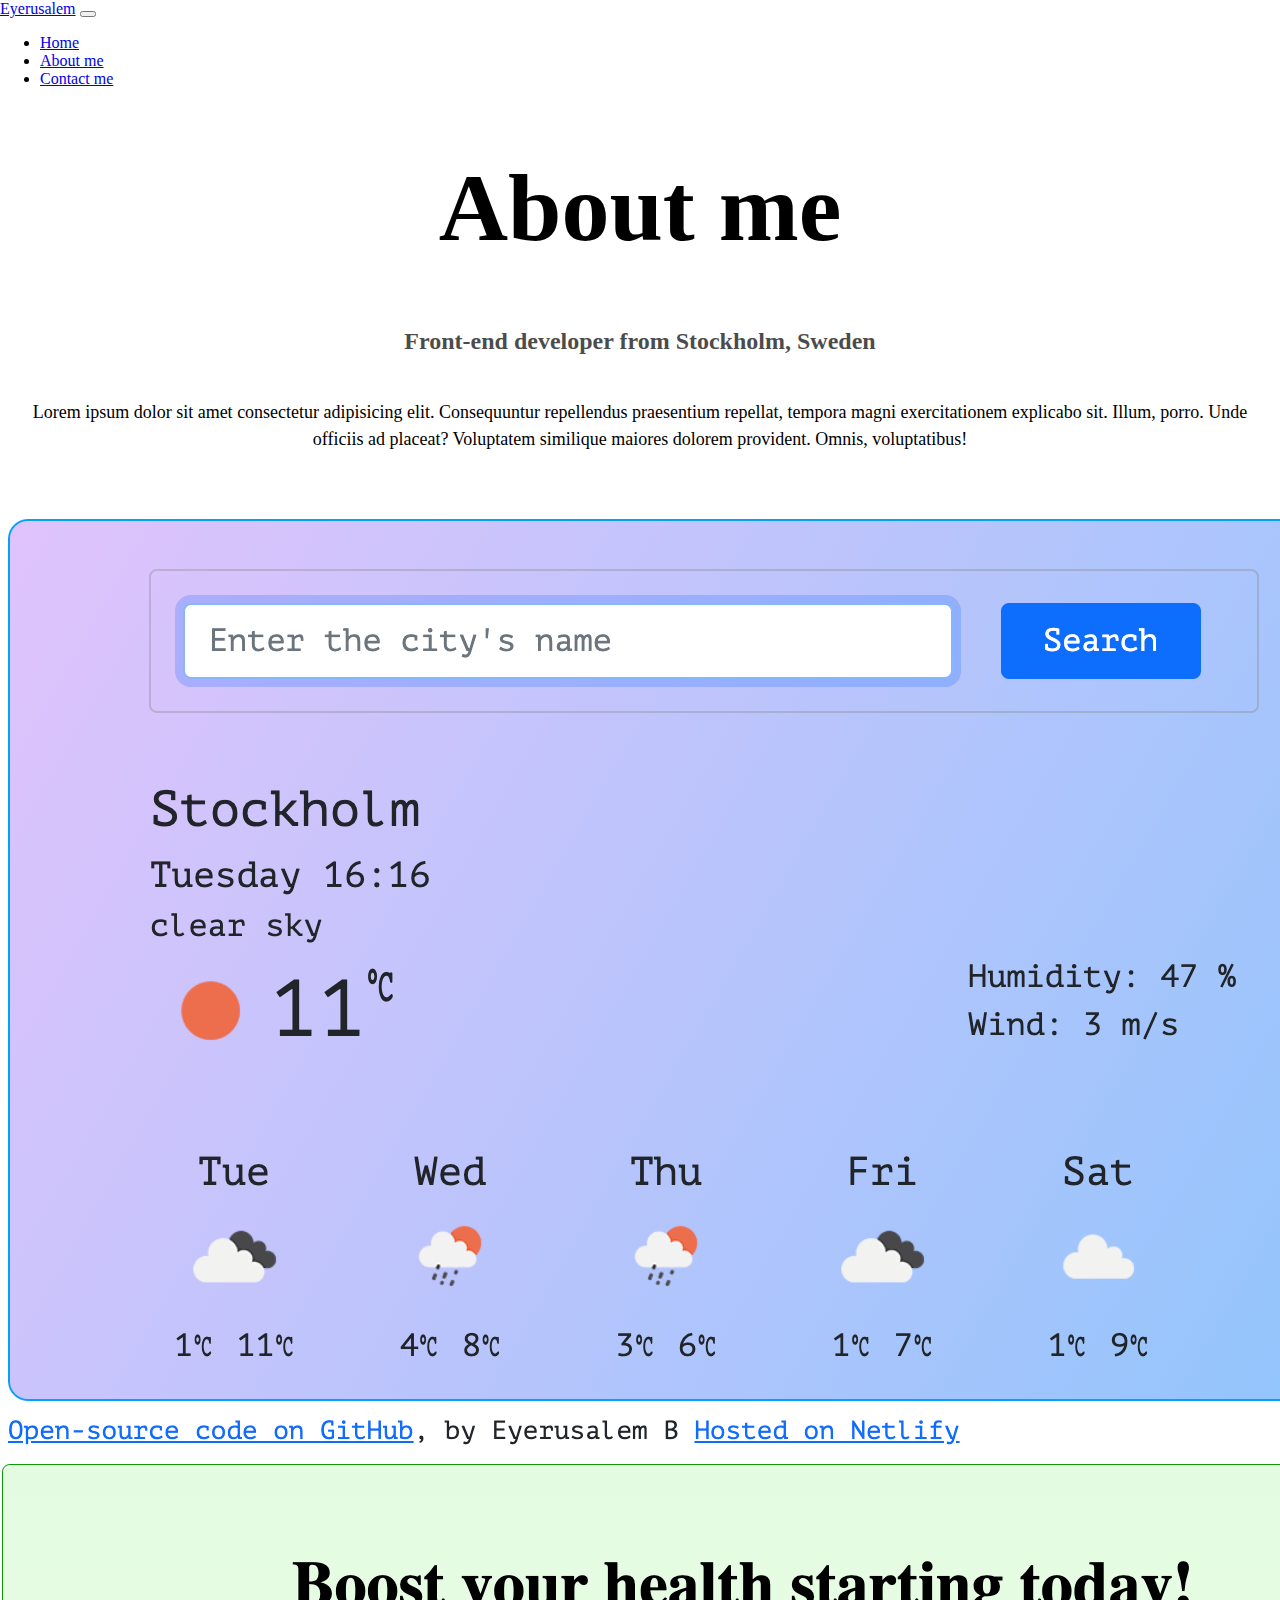
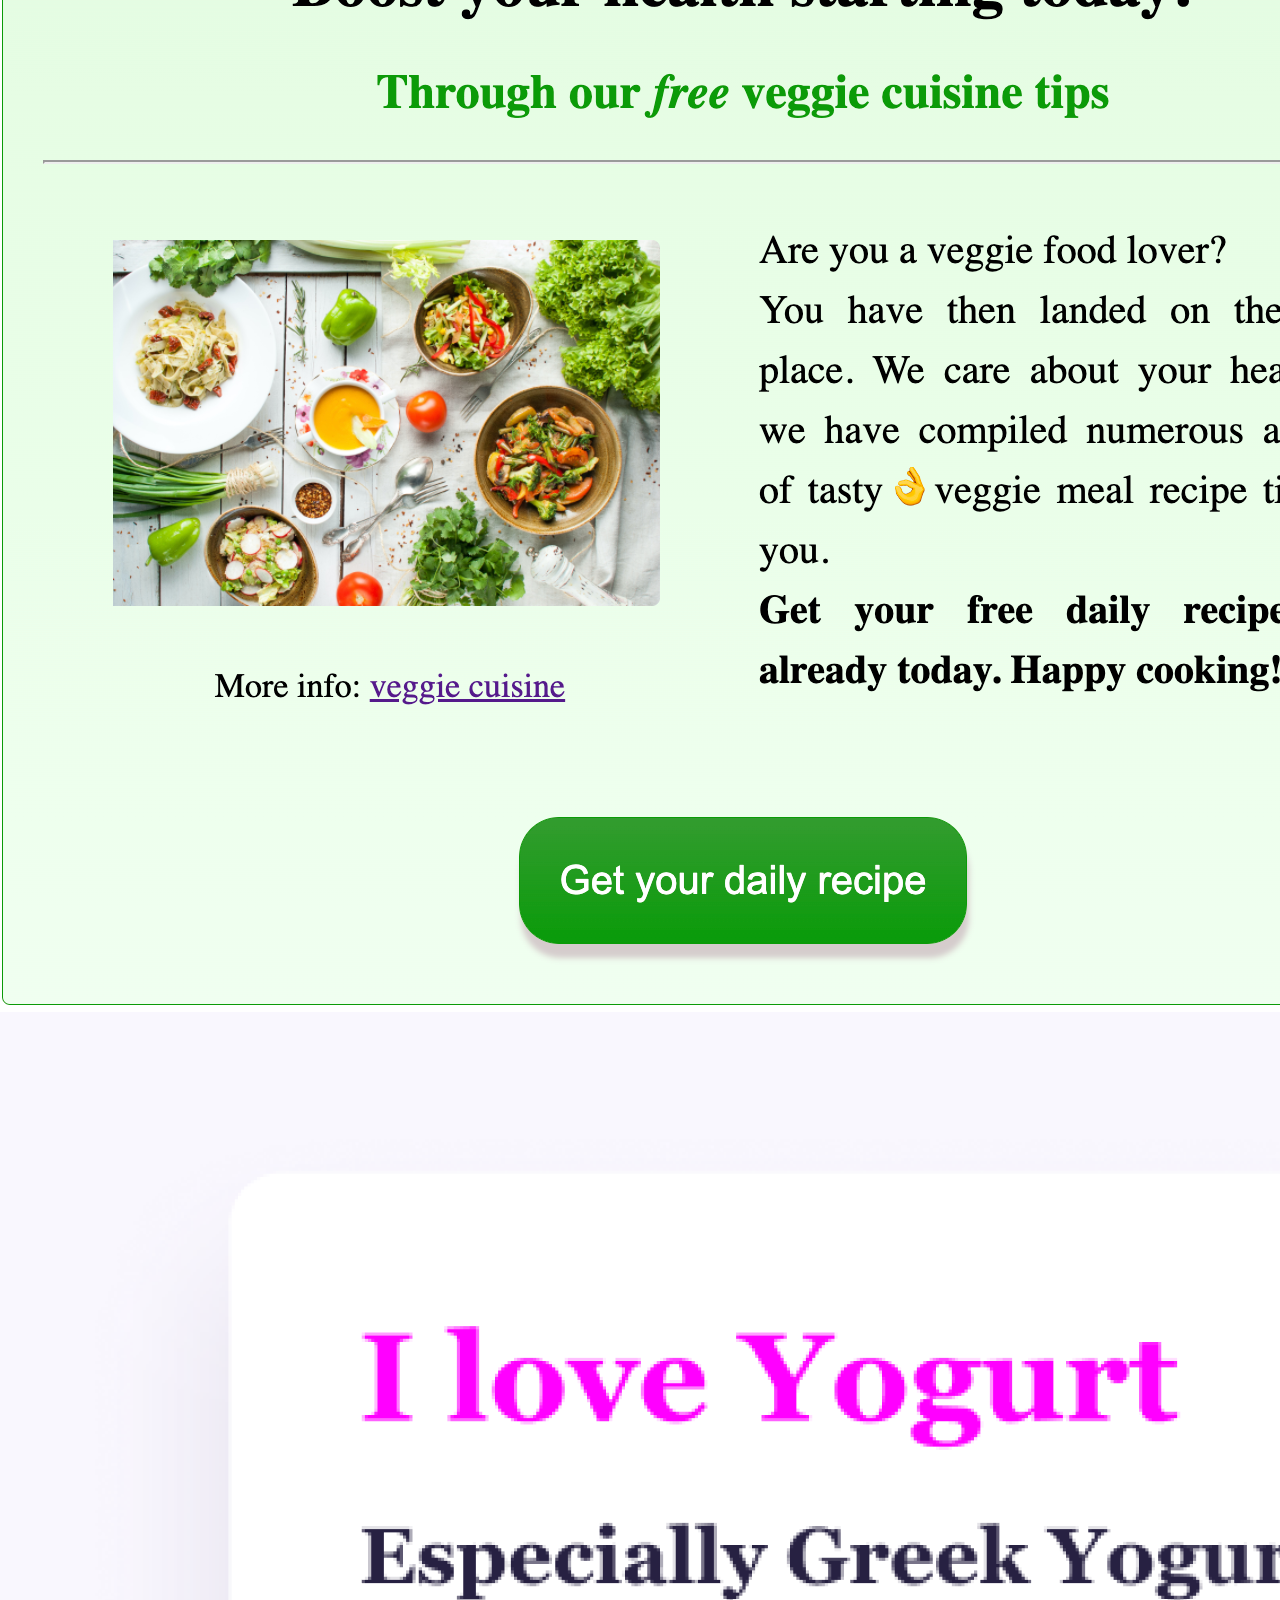
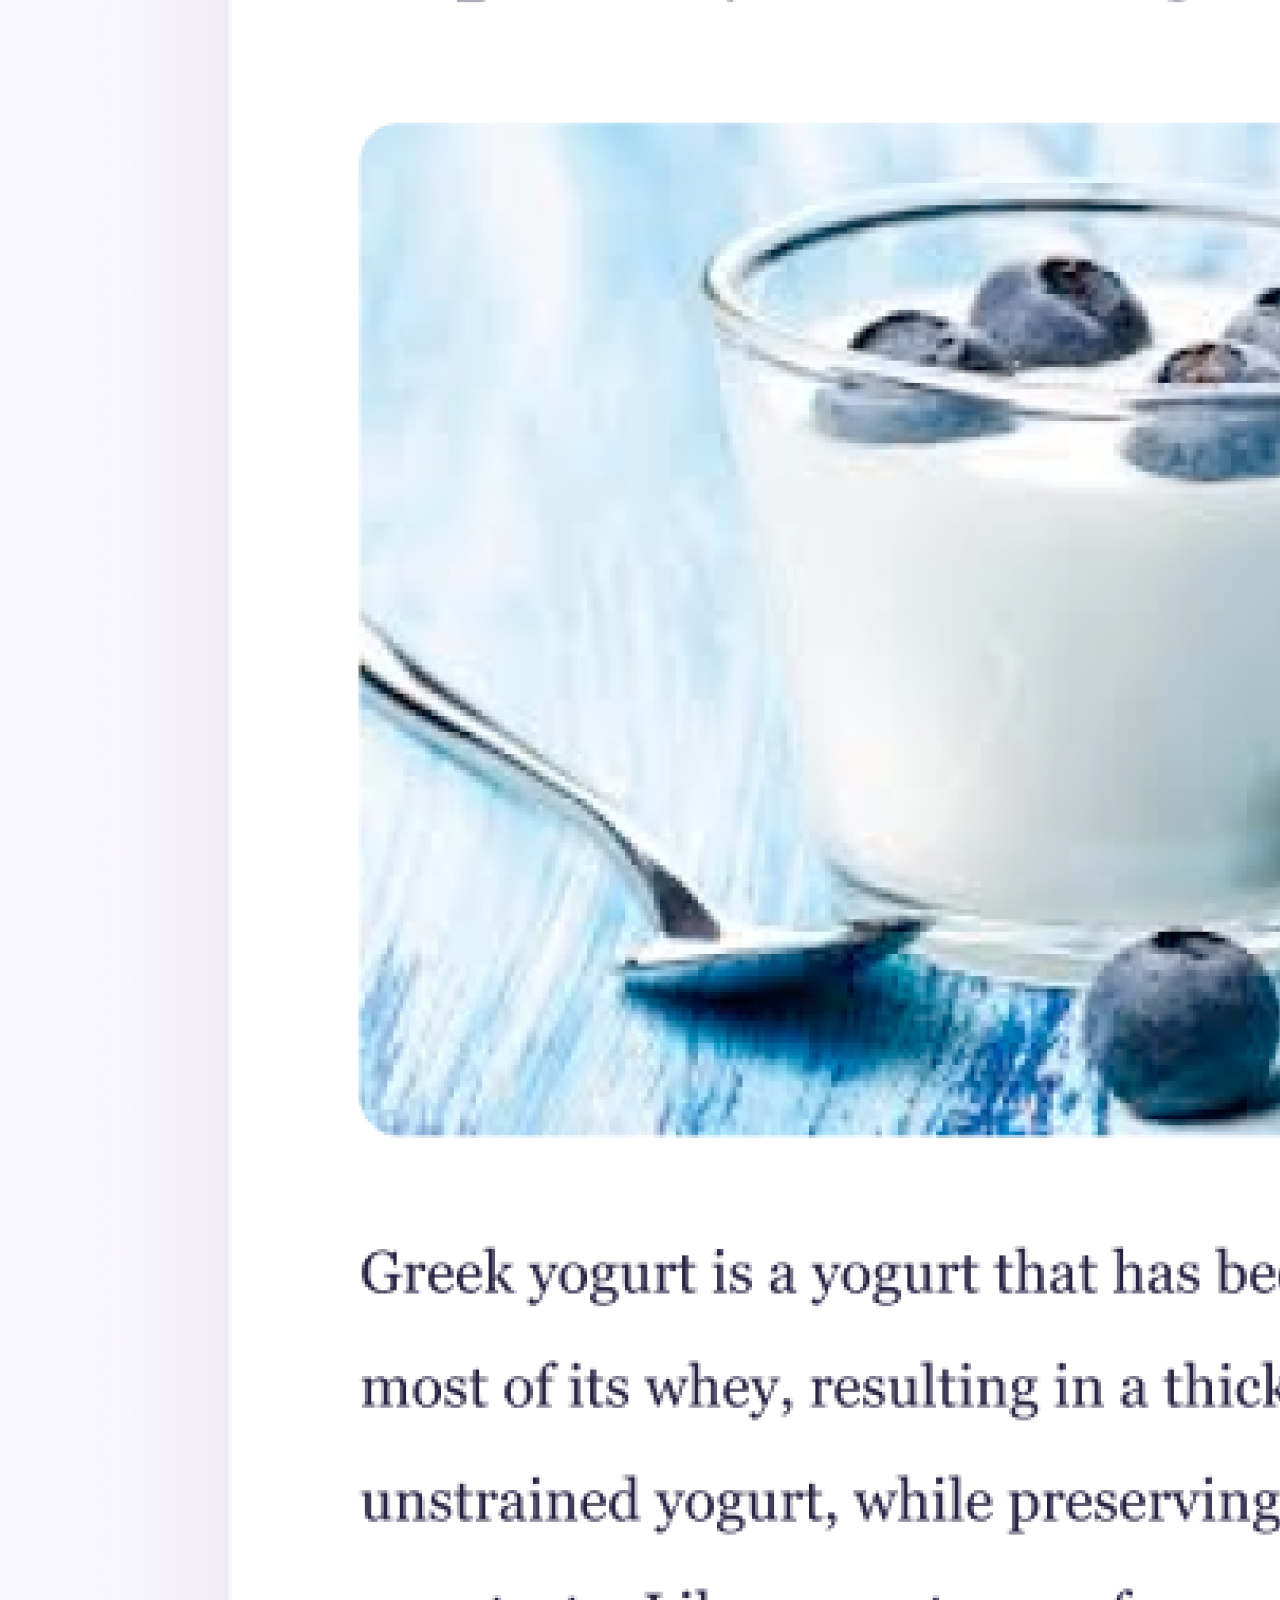
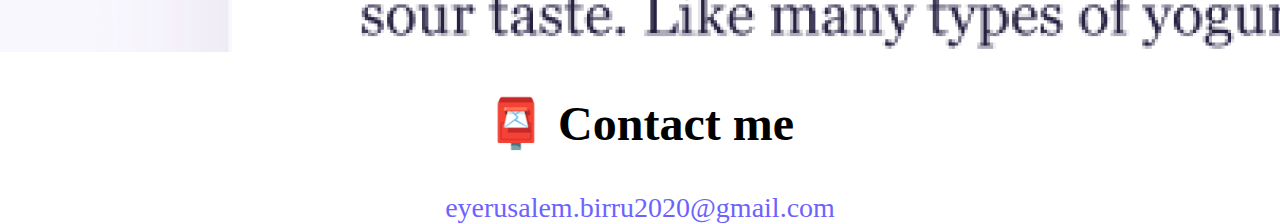
==== about.html @ 7f1671b4 "added SEO features" ====
<!DOCTYPE html>
<html lang="en">
  <head>
    <meta charset="UTF-8" />
    <meta http-equiv="X-UA-Compatible" content="IE=edge" />
    <meta name="viewport" content="width=device-width, initial-scale=1.0" />
    <meta name="description" content="Front-end developer based in Stockholm"/>
    <link
      href="https://cdn.jsdelivr.net/npm/bootstrap@5.1.3/dist/css/bootstrap.min.css"
      rel="stylesheet"
      integrity="sha384-1BmE4kWBq78iYhFldvKuhfTAU6auU8tT94WrHftjDbrCEXSU1oBoqyl2QvZ6jIW3"
      crossorigin="anonymous"
    />
    <script
      src="https://cdn.jsdelivr.net/npm/bootstrap@5.1.3/dist/js/bootstrap.bundle.min.js"
      integrity="sha384-ka7Sk0Gln4gmtz2MlQnikT1wXgYsOg+OMhuP+IlRH9sENBO0LRn5q+8nbTov4+1p"
      crossorigin="anonymous"
    ></script>
    <link rel="stylesheet" href="/css/styles.css" />
    <title>Front-end developer</title>
  </head>
  <body>
    <nav
      class="navbar navbar-expand-lg navbar-light bg-light sticky-sm-top ps-5"
    >
      <div class="container-fluid">
        <a class="navbar-brand" href="#" title="Navigation bar">Eyerusalem</a>
        <button
          class="navbar-toggler"
          type="button"
          data-bs-toggle="collapse"
          data-bs-target="#navbarNav"
          aria-controls="navbarNav"
          aria-expanded="false"
          aria-label="Toggle navigation"
        >
          <span class="navbar-toggler-icon"></span>
        </button>
        <div class="collapse navbar-collapse" id="navbarNav">
          <ul class="navbar-nav">
            <li class="nav-item">
              <a class="nav-link" href="/" title="link to homepage">Home</a>
            </li>
            <li class="nav-item">
              <a class="nav-link active" href="/about.html" title="link to about me page">About me</a>
            </li>
            <li class="nav-item">
              <a class="nav-link" href="/about.html#contact" title="link to contact me page">Contact me</a>
            </li>
          </ul>
        </div>
      </div>
    </nav>
    <a href="/" class="homepage-link mt-5"></a>
    <h1>About me</h1>
    <h3 >Front-end developer from Stockholm, Sweden</h3>
    <p class="about-paragraphs"> Lorem ipsum dolor sit amet consectetur adipisicing elit. Consequuntur repellendus praesentium repellat, tempora magni exercitationem explicabo sit. Illum, porro. Unde officiis ad placeat? Voluptatem similique maiores dolorem provident. Omnis, voluptatibus!</p>
        <div class="container">
            <div class="row">
              <div class="col-sm-4">
                <img
                  src="/images/weatherApp.png"
                  alt="weather app"
                  class="img-fluid shadow-sm border p-2 rounded"
                />
              </div>
              <div class="col-sm-4">
                  <img
                    src="/images/veggieCuisine.png"
                    alt="veggie App"
                    class="img-fluid shadow-sm border p-2 rounded"
                  />
                </div>
                <div class="col-sm-4">
                    <img
                      src="/images/yogurt.png"
                      alt="yogurt app"
                      class="img-fluid shadow-sm border p-2 rounded"
                    />
                  </div>
    
    <div id="contact">
      <h2>📮 Contact me</h2>
      <a href="mailto:eyerusalem.birru2020@gmail.com" class="email-link" title="link to email adress">
        eyerusalem.birru2020@gmail.com
      </a>
    </div>
  </body>
</html>
---- css/styles.css ----
:root {
  --primary-color: #6c63ff;
  --secondary-color: #f5f2fe;
  --box-shadow: 0 5px 10px rgba(0, 0, 0, 0.3);
}

body {
  margin: auto;
}

h1,
h2,
h3 {
  text-align: center;
}

h1 {
  font-size: 96px;
}

h2 {
  font-size: 48px;
}

h3 {
  font-size: 24px;
  opacity: 0.7;
}

p {
  background: var(--secondary-color);
  padding: 20px;
  border-radius: 4px;
  font-size: 18px;
  line-height: 1.5;
  text-align: center;
}
@media (max-width: 600px) {
  h1 {
    font-size: 60px;
  }
}
.navigation-links {
  display: flex;
  margin-top: 40px;
  justify-content: center;
}

.navigation-links a {
  margin: 20px;
  border-radius: 4px;
  padding: 20px 15px;
  text-decoration: none;
  text-transform: capitalize;
}

.contact-link {
  background: var(--primary-color);
  box-shadow: var(--box-shadow);
  color: white;
}

.about-link {
  color: var(--primary-color);
  border: 1px solid var(--primary-color);
}

.homepage-link {
  color: var(--primary-color);
  text-align: center;
  display: block;
}

.about-paragraphs {
  background: none;
  margin: 20px 0;
}

.about-paragraphs p {
  margin: 10px;
}

.email-link {
  display: flex;
  justify-content: center;
  color: var(--primary-color);
  font-size: 28px;
  text-decoration: none;
}

.email-link:hover {
  text-decoration: underline;
}

.container {
  margin-top: 40px;
}
.weatherApp {
  text-align: left;
}
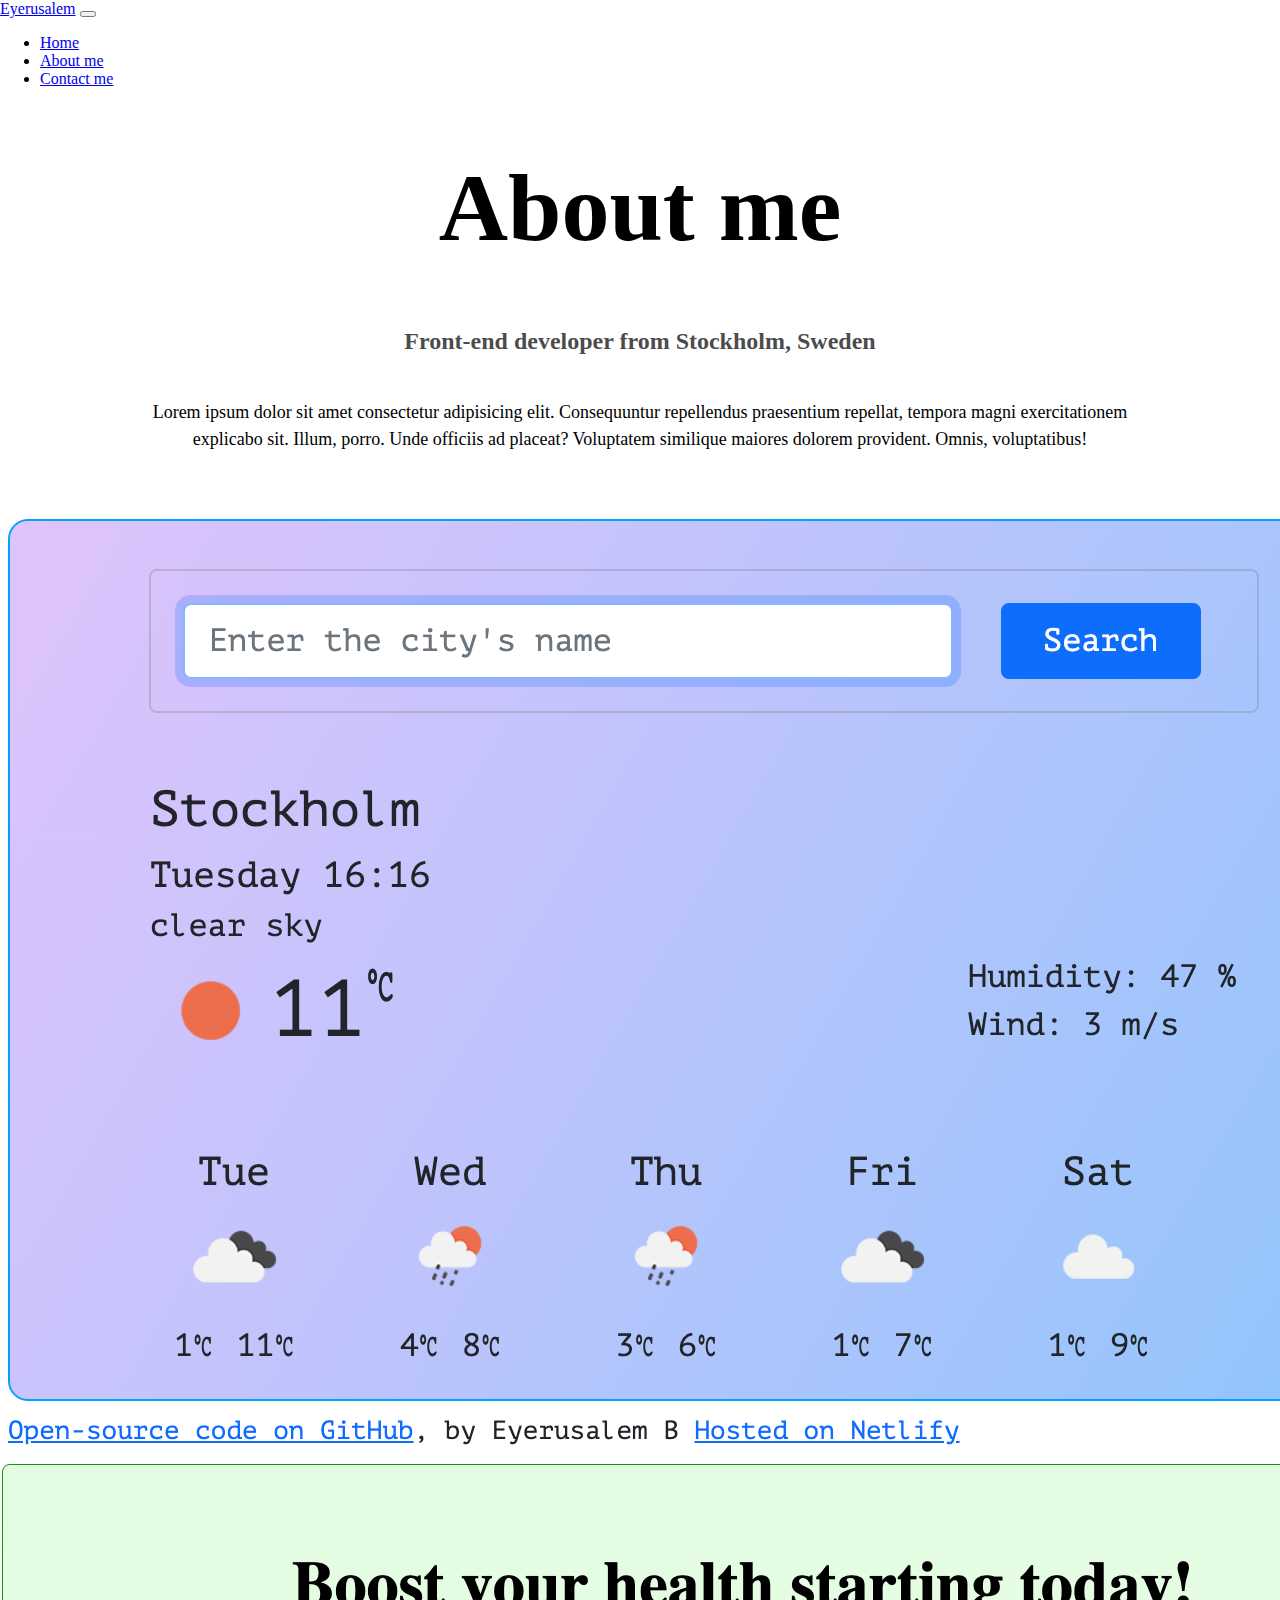
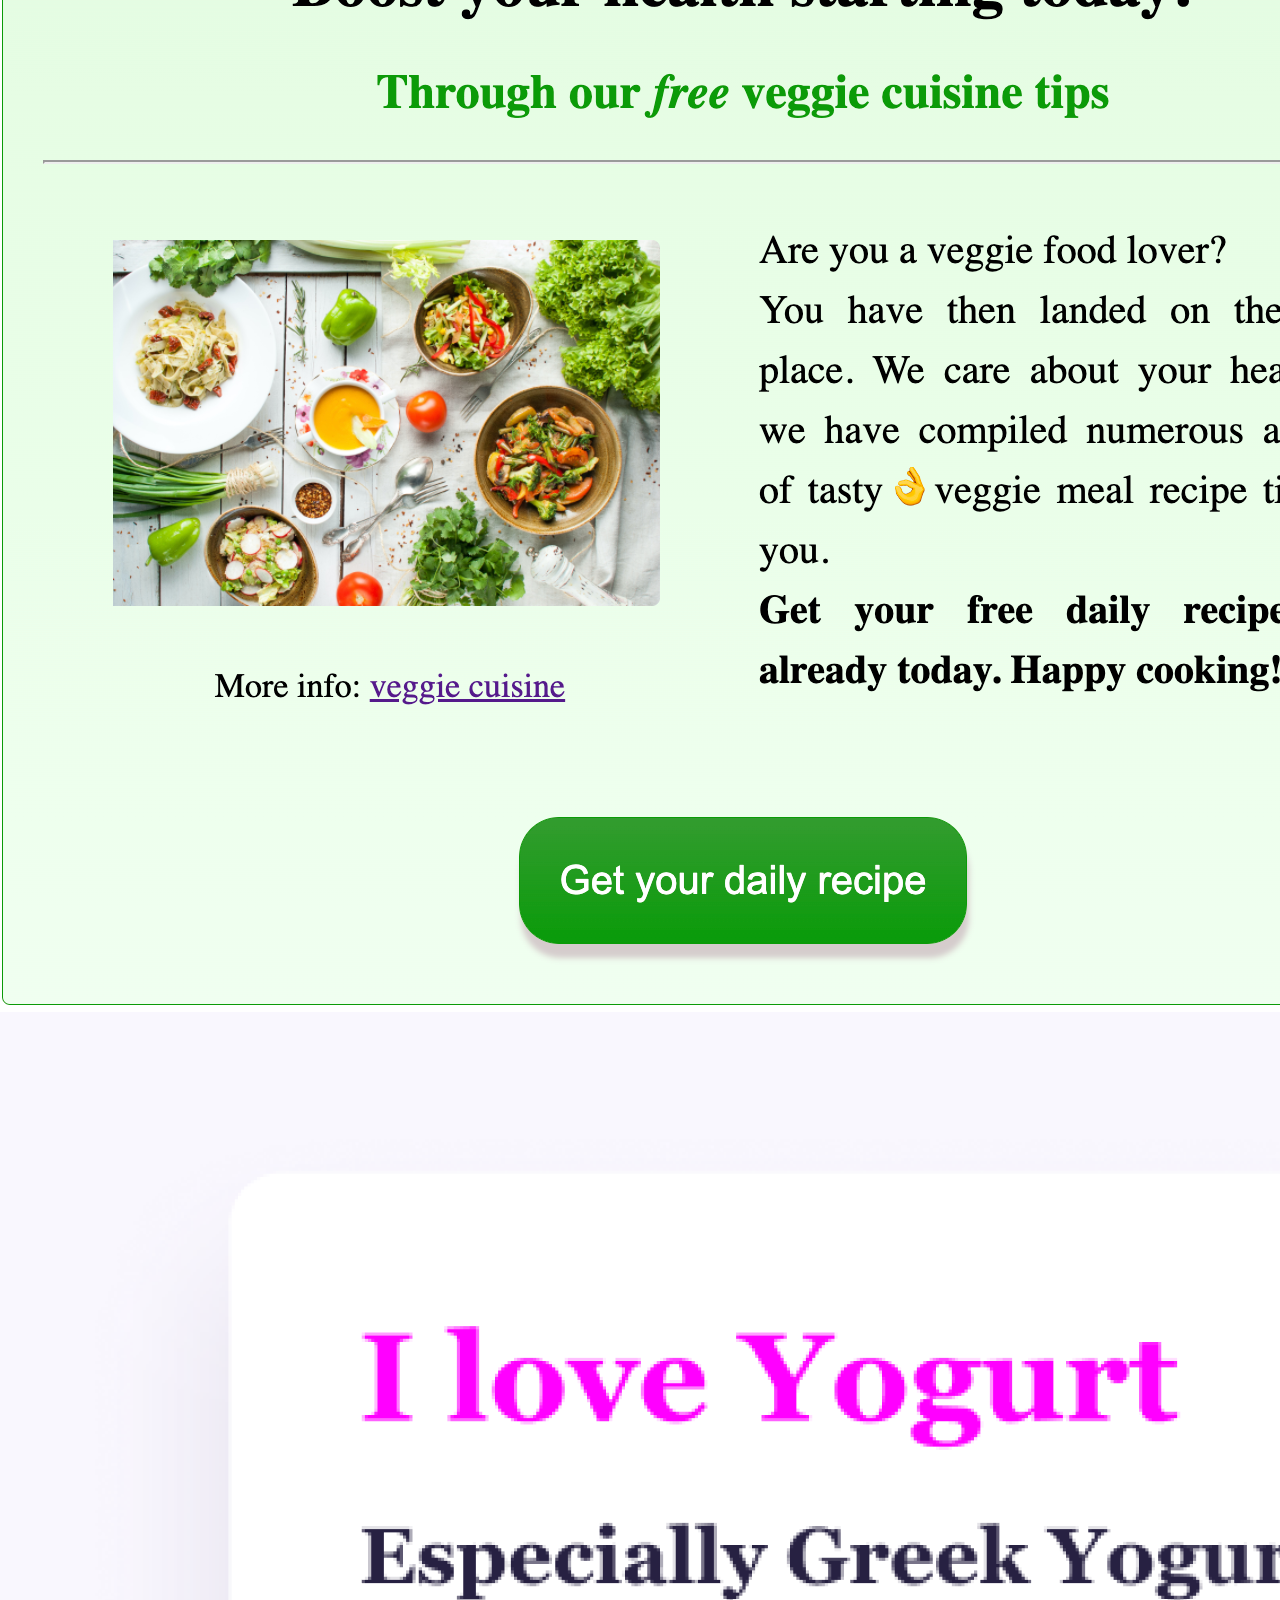
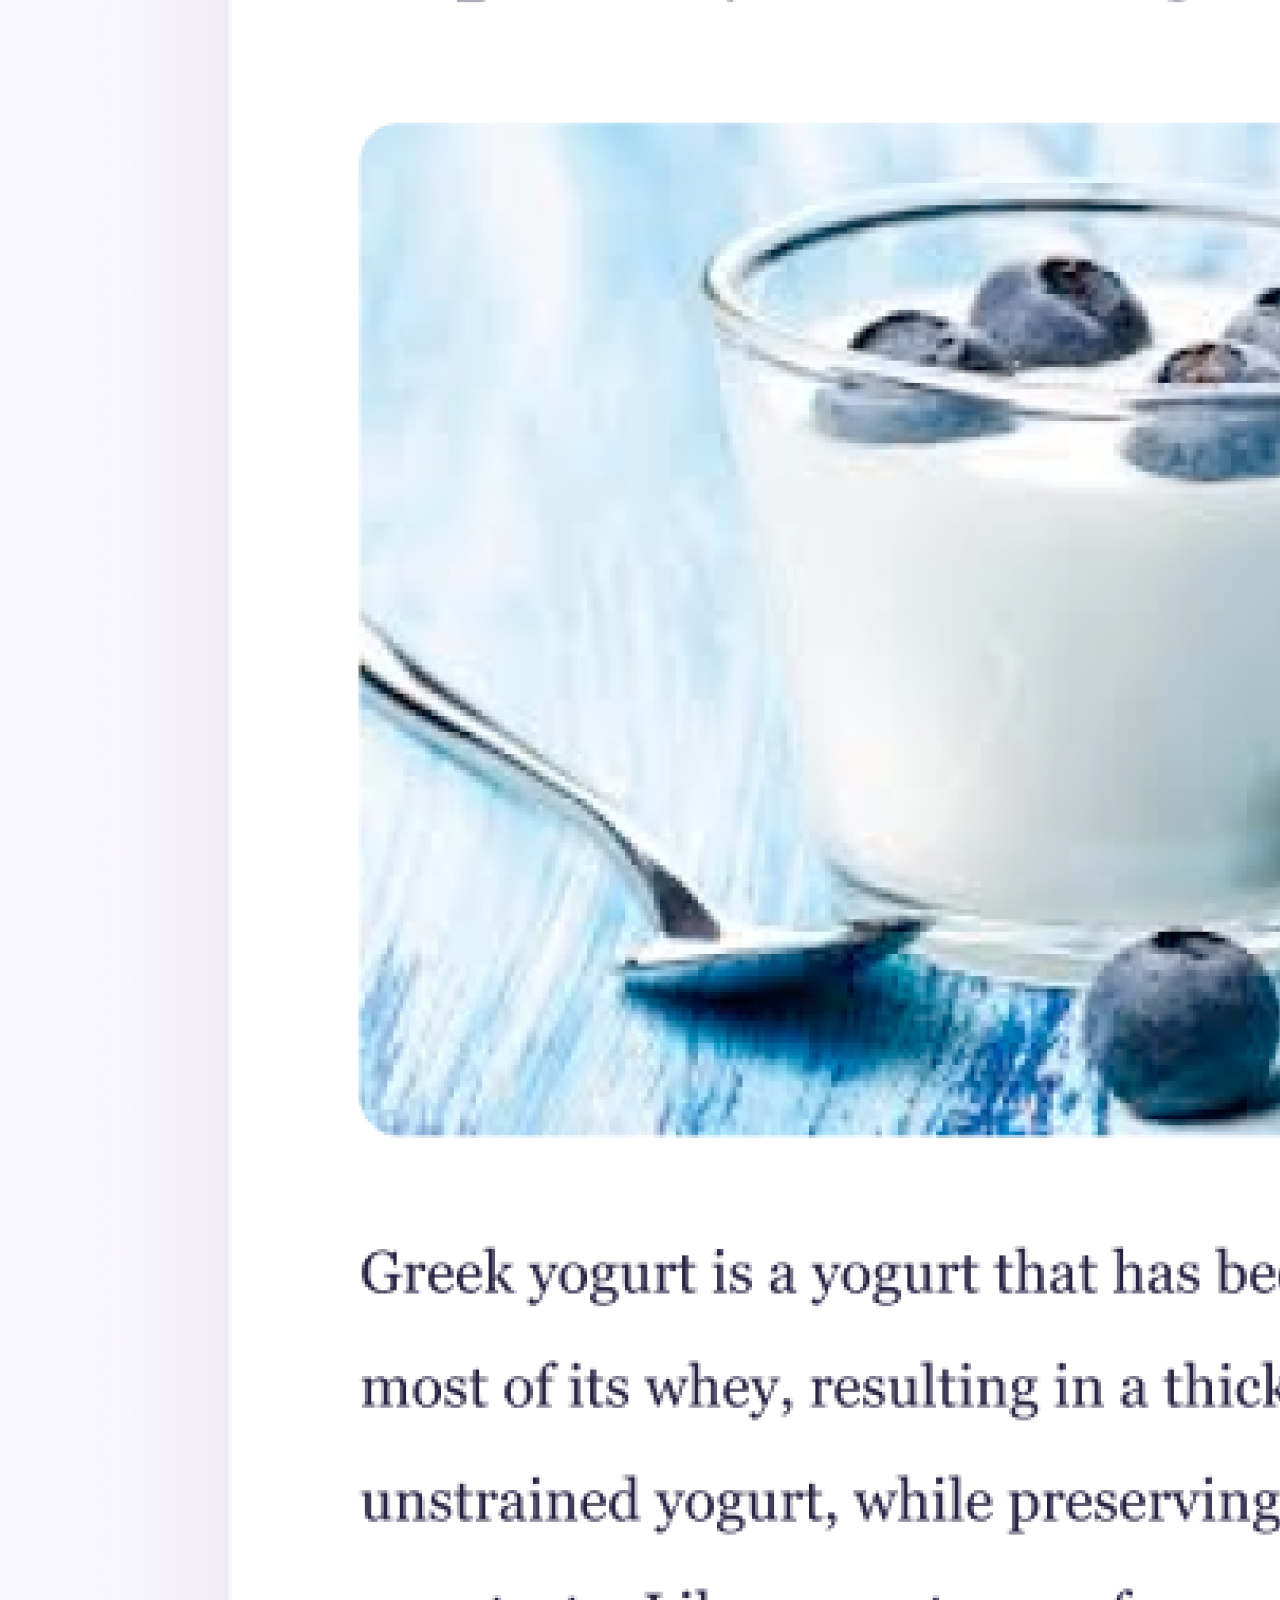
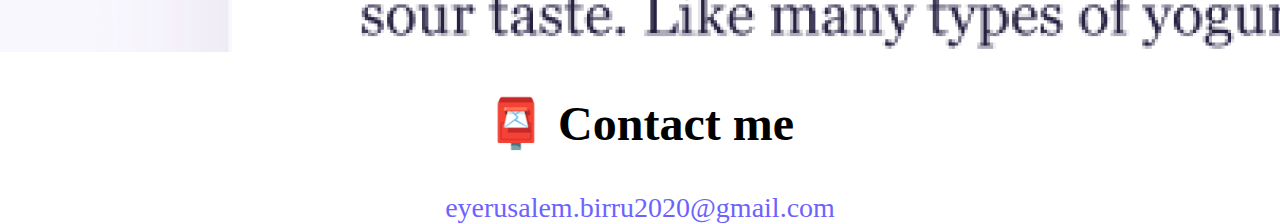
==== commit d0873dcf: "added spacing between images, margins and media Query" ====
--- a/about.html
+++ b/about.html
@@ -55,20 +55,21 @@
     <h1>About me</h1>
     <h3 >Front-end developer from Stockholm, Sweden</h3>
     <p class="about-paragraphs"> Lorem ipsum dolor sit amet consectetur adipisicing elit. Consequuntur repellendus praesentium repellat, tempora magni exercitationem explicabo sit. Illum, porro. Unde officiis ad placeat? Voluptatem similique maiores dolorem provident. Omnis, voluptatibus!</p>
-        <div class="container">
+        <div class="container mt-1">
             <div class="row">
               <div class="col-sm-4">
                 <img
                   src="/images/weatherApp.png"
                   alt="weather app"
-                  class="img-fluid shadow-sm border p-2 rounded"
+                  class="img-fluid shadow-sm border p-2 mb-4 rounded"
                 />
               </div>
               <div class="col-sm-4">
                   <img
                     src="/images/veggieCuisine.png"
                     alt="veggie App"
-                    class="img-fluid shadow-sm border p-2 rounded"
+                    class="img-fluid shadow-sm border p-2 mb-4 rounded"
+                    
                   />
                 </div>
                 <div class="col-sm-4">
@@ -76,11 +77,13 @@
                       src="/images/yogurt.png"
                       alt="yogurt app"
                       class="img-fluid shadow-sm border p-2 rounded"
+                      id="yogurt-app"
+ 
                     />
                   </div>
     
-    <div id="contact">
-      <h2>📮 Contact me</h2>
+    <div id="contact" class="mt-4">
+      <h2 >📮 Contact me</h2>
       <a href="mailto:eyerusalem.birru2020@gmail.com" class="email-link" title="link to email adress">
         eyerusalem.birru2020@gmail.com
       </a>
--- a/css/styles.css
+++ b/css/styles.css
@@ -2,6 +2,7 @@
   --primary-color: #6c63ff;
   --secondary-color: #f5f2fe;
   --box-shadow: 0 5px 10px rgba(0, 0, 0, 0.3);
+  --text-align: center;
 }
 
 body {
@@ -37,7 +38,7 @@
 }
 @media (max-width: 600px) {
   h1 {
-    font-size: 60px;
+    font-size: 50px;
   }
 }
 .navigation-links {
@@ -58,11 +59,13 @@
   background: var(--primary-color);
   box-shadow: var(--box-shadow);
   color: white;
+  text-align: var(--text-align);
 }
 
 .about-link {
   color: var(--primary-color);
   border: 1px solid var(--primary-color);
+  text-align: var(--text-align);
 }
 
 .homepage-link {
@@ -73,11 +76,7 @@
 
 .about-paragraphs {
   background: none;
-  margin: 20px 0;
-}
-
-.about-paragraphs p {
-  margin: 10px;
+  margin: 20px 120px;
 }
 
 .email-link {
@@ -87,7 +86,11 @@
   font-size: 28px;
   text-decoration: none;
 }
-
+@media (max-width: 600px) {
+  .email-link {
+    font-size: 15px;
+  }
+}
 .email-link:hover {
   text-decoration: underline;
 }
@@ -98,3 +101,16 @@
 .weatherApp {
   text-align: left;
 }
+
+@media (max-width: 600px) {
+  #homepageImages {
+    display: none;
+  }
+  .btn {
+    display: block;
+    margin: 0 auto;
+  }
+  .about-paragraphs {
+    display: none;
+  }
+}
